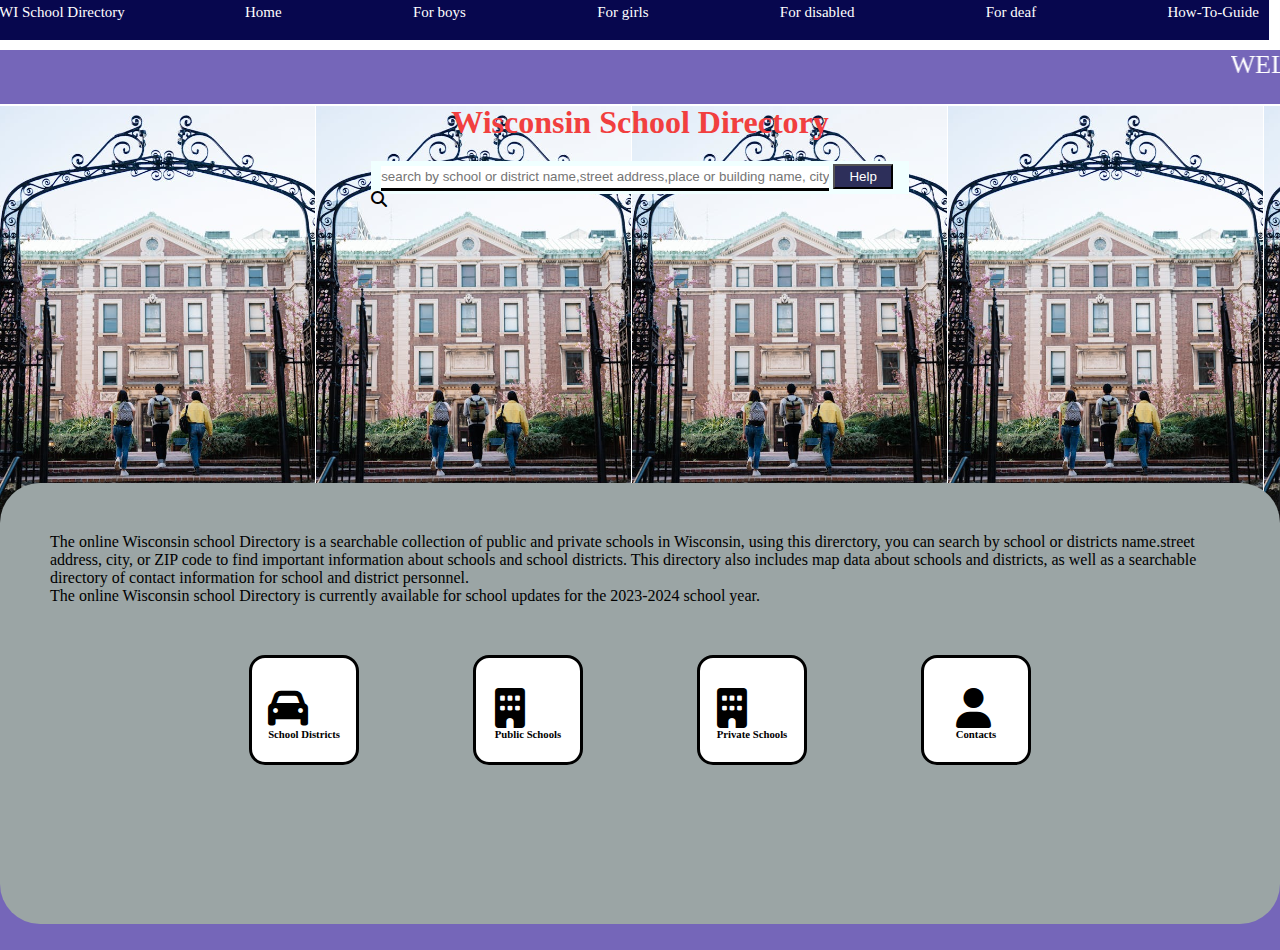
==== olu project/dashboard.html @ 52f78ee0 "for our group" ====
<!DOCTYPE html>
<html lang="en">
<head>
    <meta charset="UTF-8">
    <meta name="viewport" content="width=device-width, initial-scale=1.0">
    <title>Document</title>
    <link rel="stylesheet" href="style.css">
    <link rel="stylesheet" href="https://cdnjs.cloudflare.com/ajax/libs/font-awesome/6.5.2/css/all.min.css">
</head>
<body>
<div class="container">
    <div class="slide">
        <marquee behavior="" direction="">WELCOME...TO THE SCHOOL DIRECTORY PORTAL... </marquee>
      </div> 
    <div class="img">
        <div class="first">
            <div class="wi">
                <p>WI School Directory</p>
            </div>
            <div class="links">
                <p><a href="" class="p">Home</a></p>
                <p><a href="forboys.html"class="p">For boys </a></p>
                <p><a href="forgirls.html"class="p">For girls</a></p>
                <p><a href="fordisabled.html"class="p">For disabled</a></p>
                <p><a href="fordeaf.html"class="p">For deaf</a></p>
                <p><a href=""class="p">How-To-Guide</a></p>
                <!-- <p><a href=""class="p"> =>} Admin Login</a></p> -->
            </div>
        </div>
        <div class="header">
            <h1>Wisconsin School  Directory</h1>
         </div>
        <div class="sbox">
            <div class="search">
                <input type="text"  placeholder="search by school or district name,street address,place or building name, city or zip" id="input" onclick="promptuser()">
                <button class="help">Help</button>
                <i class="fa fa-search"></i>
             </div>
        </div>
        <div class="second">
            <p class="pcontent">The online Wisconsin school Directory is a searchable collection of public and private schools in Wisconsin, using this direrctory, you can search by school or districts name.street address, city, or ZIP code to find important information about schools and school districts. This directory also includes map data about schools and districts, as well as a searchable directory of contact information for school and district personnel. <br>
            The  online Wisconsin school Directory is currently available for school updates for the 2023-2024 school year.</p>
            <div class="updiv">
                <div class="ldiv">
                        <div class="icon">
                            <div class="car">
                            <i class="fa fa-car ic"></i>
                            <h6>School Districts</h6>
                            </div>
                        </div>
                        <div class="icon">
                            <div  class="car">
                            <i class="fa fa-building ic"></i>
                            <h6>Public Schools</h6>
                            </div>
                    </div>
                    <div class="icon">
                        <div  class="car">
                            <i class="fa fa-building ic"></i>
                            <h6>Private Schools</h6>
                        </div>
                    </div>
                    <div class="icon">
                            <div  class="car">
                            <i class="fa fa-user ic"></i>
                            <h6>Contacts</h6>
                            </div>
                    </div>
                </div>
            </div>
        </div>
    </div>
    
    </div>
</div>  

   <script src="dashboard.js"></script>
</body>
</html>
---- olu project/style.css ----
*{
    padding: 0%;
    margin: 0%;
    box-sizing: border-box;
    text-decoration: none;
}
.container{
   /* display: flex; */
   /* justify-content: center;  */
   background-color: rgb(117, 102, 185);
   /* border: solid yellow; */
   height: 100vh;
   width: 100vw;
}
.wi{
    color: white;
    width: 20vw;
    font-size: 15px;
    padding: 0px 0px 0px 10px;
    margin-top: 4px;
}
.first{
    display: flex;
    background-color: rgb(7, 7, 78);
    /* border: solid white; */
    height: 40px;
    position: fixed;
    top: 0;
    right: 11px;
}
.links{
    display: flex;
    justify-content: space-between;
    width: 80vw;
    font-size: 15px;
    padding: 0px 10px 0px 0px;
    margin-top: 4px;
    /* color: white; */
    
}

.p{
    color: white;
    margin-top: 30px;
}
.header{
    color: rgb(241, 63, 63);
    width: 100vw;
    display: flex;
    justify-content: center;
    /* border: solid black; */
    margin-top: 54px;
}
.sbox{
    width: 100vw;
    /* border: solid white; */
    display: flex;
    justify-content: center;


}
.search{
    width:42vw ;
    background-color: azure;
    height: 33px;
    margin-top: 20px;
    /* border: solid black; */
}
input[type=text]{
    border: none;
    border-bottom: solid black;
    height: 25px;
    width: 35vw;
    /* border-bottom: solid black; */
    margin-left: 10px;
    margin-top: 3px;
}
button{
    background-color: rgba(6, 6, 58, 0.836);
    width: 60px;
    height: 25px;
    margin-top: 3px;
}
.img{
    /* border: solid white; */
    width: 100vw;
    height: 50vh;
    background-image: url(img2.png);
    /* opacity: .7; */
}
.second{
     /* border: solid white; */
     height: 49vh;
     margin-top: 289px;
     border-radius: 40px;
     background-color: rgb(155, 165, 165);
     
}
.pcontent{
    padding: 50px;
}
.icon{
    background-color: white;
    border: solid black;
    width: 110px;
    height: 110px;
    border-radius: 1rem;
    display: flex;
    justify-content:center;
    /* background-color: blue; */
}
.ic{
    font-size: 40px;
}
.car{
    margin-top: 30px;
}
.ldiv{
    display: flex;
    width: 70%;
    /* background-color: black; */
    justify-content: space-around;
}
.pcontent{
    font-family: Cambria, Cochin, Georgia, Times, 'Times New Roman', serif;
}
.updiv{
    display: flex;
    width: 100vw;
    justify-content: center;
}
.help{
    color: white;
}
.container2{
    /* display: flex; */
    /* justify-content: center;  */
    background-color: rgb(117, 102, 185);
    /* border: solid yellow; */
    /* height: 100vh; */
    width: 100vw;
 }
.listofsch{
    width: 100vw;
    display: flex;
    justify-content: center;
    color: aliceblue;
    margin-top: 40px;
    /* z-index: 6; */
    /* border: solid black; */
}
.carry{
    width: 100vw;
    display: flex;
    justify-content: space-around;
}
.sch1{
    /* margin-left: 30px; */
}
.no{
    font-size: 23px;
    color: rgb(11, 7, 241);
    font-family: Georgia, 'Times New Roman', Times, serif;
}
.dash{
    margin-top: 50px;
    background-color: aliceblue;
    width: 30vw;
    box-shadow: 0 0 30px rgb(240, 243, 243);
    cursor: grab;
}
.dist{
    background-color: rgb(16, 16, 250);
    color: white;
    width: 30vw;
}
img{
    width: 30vw;
    height: 40vh;
}
.location{
    color: rgb(31, 5, 80);
    display: flex;
}
.lo{
    font-size: 20px;
}
.n{
    margin-left:10px ;
}
.links :hover{
    font-size: 30px;
    color: aqua;
}
.slide{
    width: 100vw;
    height: 0;
    margin-top: 50px;
    font-size:26px ;
    color: white;
    background-color: rgb(117, 102, 185);
    font-family:cursive ;
}
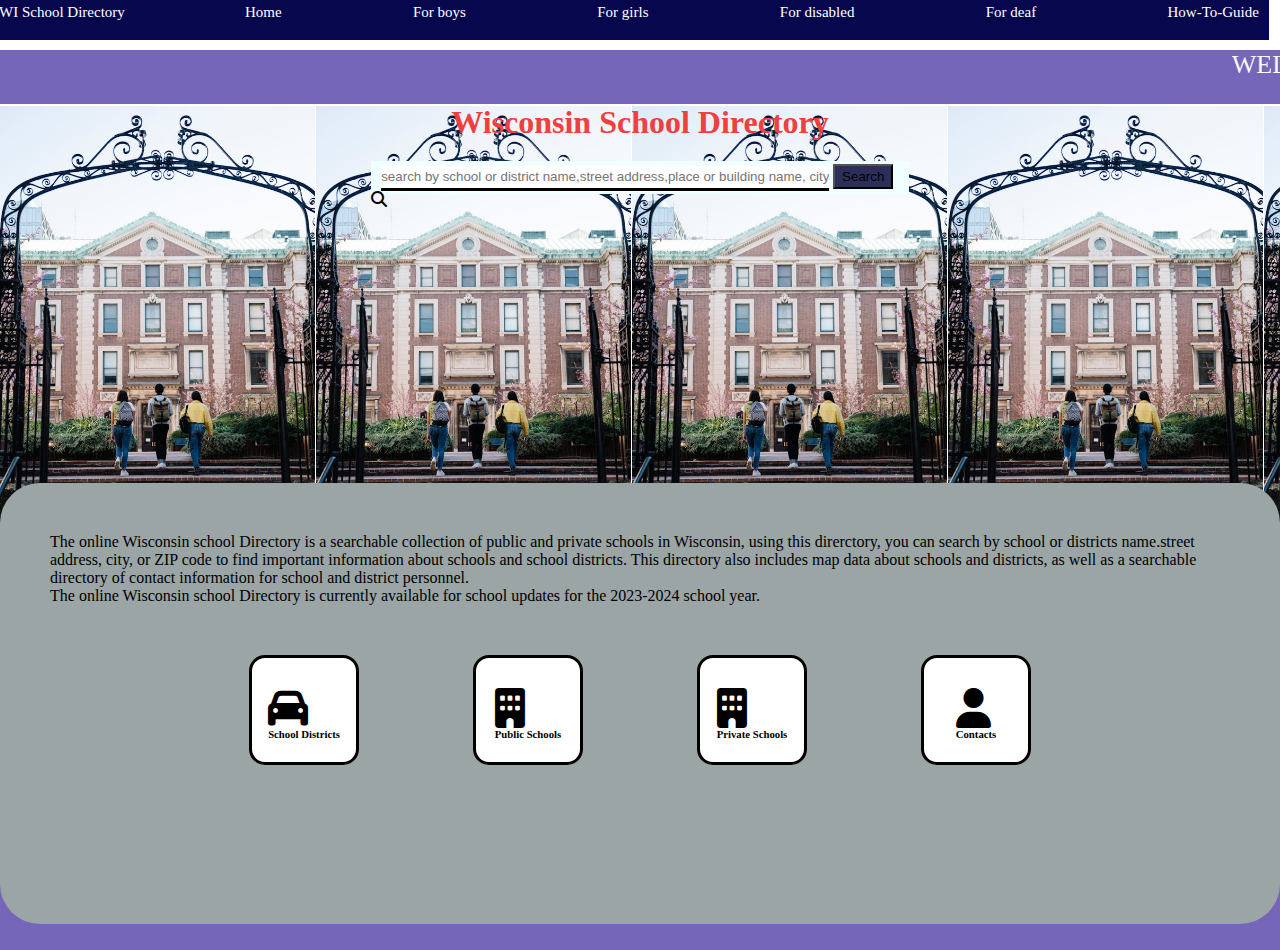
==== commit 6659bfc8: "later" ====
--- a/olu project/dashboard.html
+++ b/olu project/dashboard.html
@@ -32,8 +32,8 @@
          </div>
         <div class="sbox">
             <div class="search">
-                <input type="text"  placeholder="search by school or district name,street address,place or building name, city or zip" id="input" onclick="promptuser()">
-                <button class="help">Help</button>
+                <input type="text"  placeholder="search by school or district name,street address,place or building name, city or zip" id="search-input" >
+                <button class="Search" onclick="search()">Search</button>
                 <i class="fa fa-search"></i>
              </div>
         </div>
